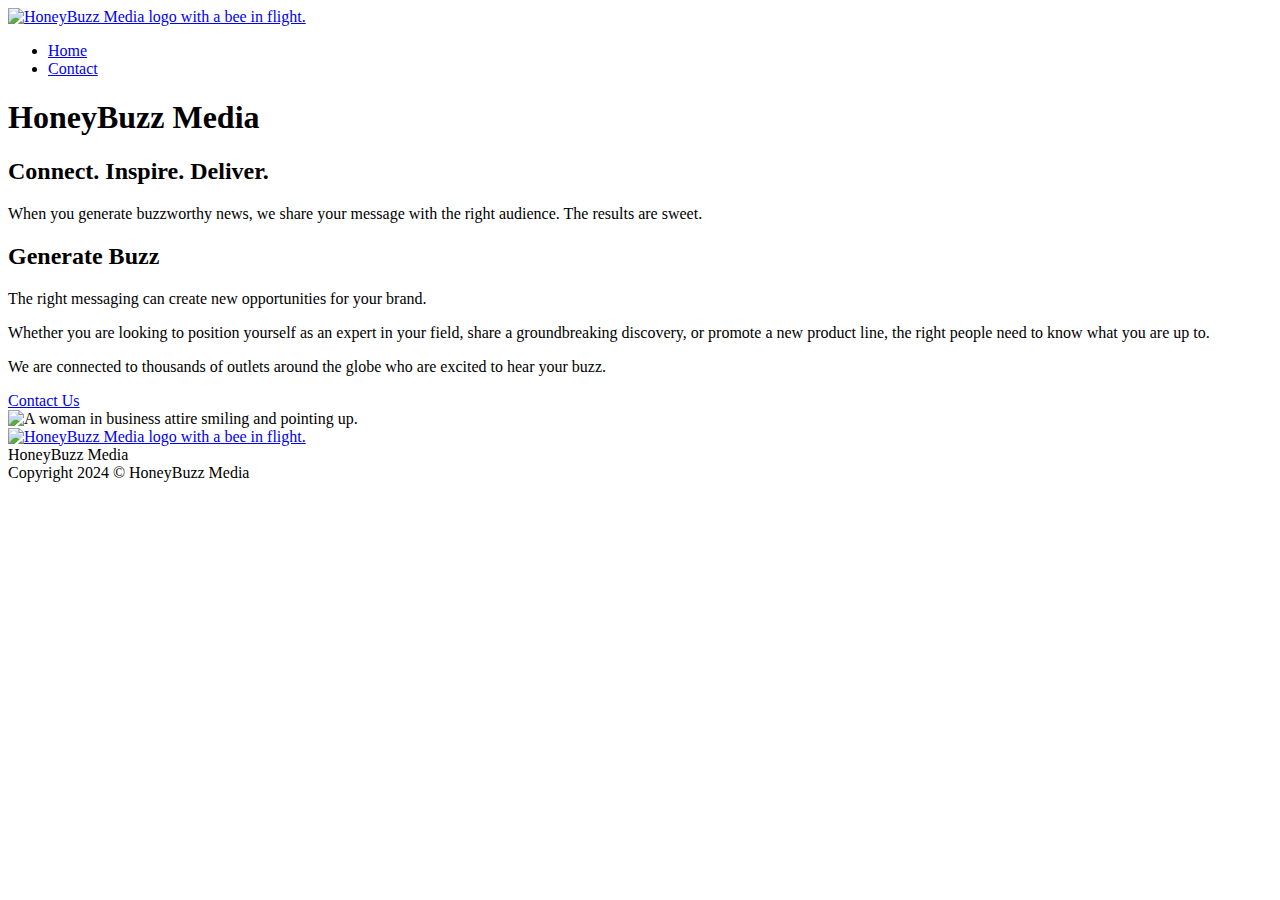
==== index.html @ b6abb652 "Update index.html" ====
<!DOCTYPE html>
<html lang="en">
  <head>
    <meta charset="UTF-8">
    <meta name="viewport" content="width=device-width, initial-scale=1.0">
    <meta http-equiv="X-UA-Compatible" content="ie=edge">
    <meta name="robots" content="index, follow">
    <title>HoneyBuzz Media</title>
    <meta name="description" content="When you generate buzzworthy news, we share your message with the right audience. The results are sweet..">
    <link rel="stylesheet" href="css/style.css">
    <link rel="icon" href="./favicon.ico" type="image/x-icon">
    <link rel="preconnect" href="https://fonts.googleapis.com">
    <link rel="preconnect" href="https://fonts.gstatic.com" crossorigin>
    <link href="https://fonts.googleapis.com/css2?family=Lato:ital,wght@0,300;0,400;0,700;0,900;1,300;1,400;1,700;1,900&family=Open+Sans:ital,wght@0,300;0,400;0,500;0,600;0,700;1,300;1,400;1,500;1,600;1,700&family=Roboto:ital,wght@0,300;0,400;0,500;1,300;1,400;1,500&display=swap" rel="stylesheet">
    <script src="https://ajax.googleapis.com/ajax/libs/jquery/3.3.1/jquery.min.js"></script>
    <script src="javascript/honeybuzz.js"></script>
  </head>
  <body>
    <header class="honeybuzz-header">
        <div class="header-inner">
            <div class="header-left">
                <a href="index.html"><img src="images/honeybuzz-logo.png" alt="HoneyBuzz Media logo with a bee in flight." ></a>
            </div>
            <div class="header-right">
                <nav>
                    <ul>
                        <li><a href="index.html">Home</a></li>
                        <li><a href="contact.html">Contact</a></li>
                    </ul>
                </nav>
            </div>
        </div>
    </header>
    <main> 
        <div class="container hero home-hero">
            <div class="hero-inner">
                <div class="hero-heading">
                    <h1>HoneyBuzz Media</h1>
                </div>
                <div class="hero-subheading">
                    <h2><span>Connect.</span> <span>Inspire.</span> <span>Deliver.</span></h2>
                </div>
                <p>When you generate buzzworthy news, we share your message with the right audience. The results are sweet.</p>

            </div>
        </div>
        <div class="container intro">
            <div class="intro-inner">
                <div class="intro-heading">
                    <h2>Generate Buzz</h2>
                </div>
                <div class="big-p">
                    <p>The right messaging can create new opportunities for your brand.</p>
                </div>
                <div class="med-p">
                    <p>Whether you are looking to position yourself as an expert in your field, share a groundbreaking discovery, or promote a new product line, the right people need to know what you are up to.</p>
                    <p>We are connected to thousands of outlets around the globe who are excited to hear your buzz.</p>
                </div>
                <div class="intro-contact">
                    <a class="animated-arrow" href="#" target="_self">
                        <span class="the-arrow -left">
                            <span class="shaft"></span>
                        </span>
                        <span class="main">
                            <span class="text">Contact Us</span>
                            <span class="the-arrow -right">
                                <span class="shaft"></span>
                            </span>
                        </span></a>
                </div>
                <div class="mobile-intro-image">
                    <img src="images/shutterstock_250081639-reverse-2.jpg" alt="A woman in business attire smiling and pointing up.">
                </div>
            </div>
        </div>
    </main>
    <footer>
        <div class="footer-inner">
            <div class="footer-left">
                <div class="footer-logo">
                    <a href="index.html"><img src="images/honeybuzz-logo.png" alt="HoneyBuzz Media logo with a bee in flight." ></a>
                </div>
           </div>
            <div class="footer-right">
                <div class="footer-right-inner">
                <div class="footer-title">HoneyBuzz Media</div>
                <div class="copyright">Copyright 2024 &copy; HoneyBuzz Media</div>
                </div>
            </div>
        </div>
    </footer>
  </body>
</html>
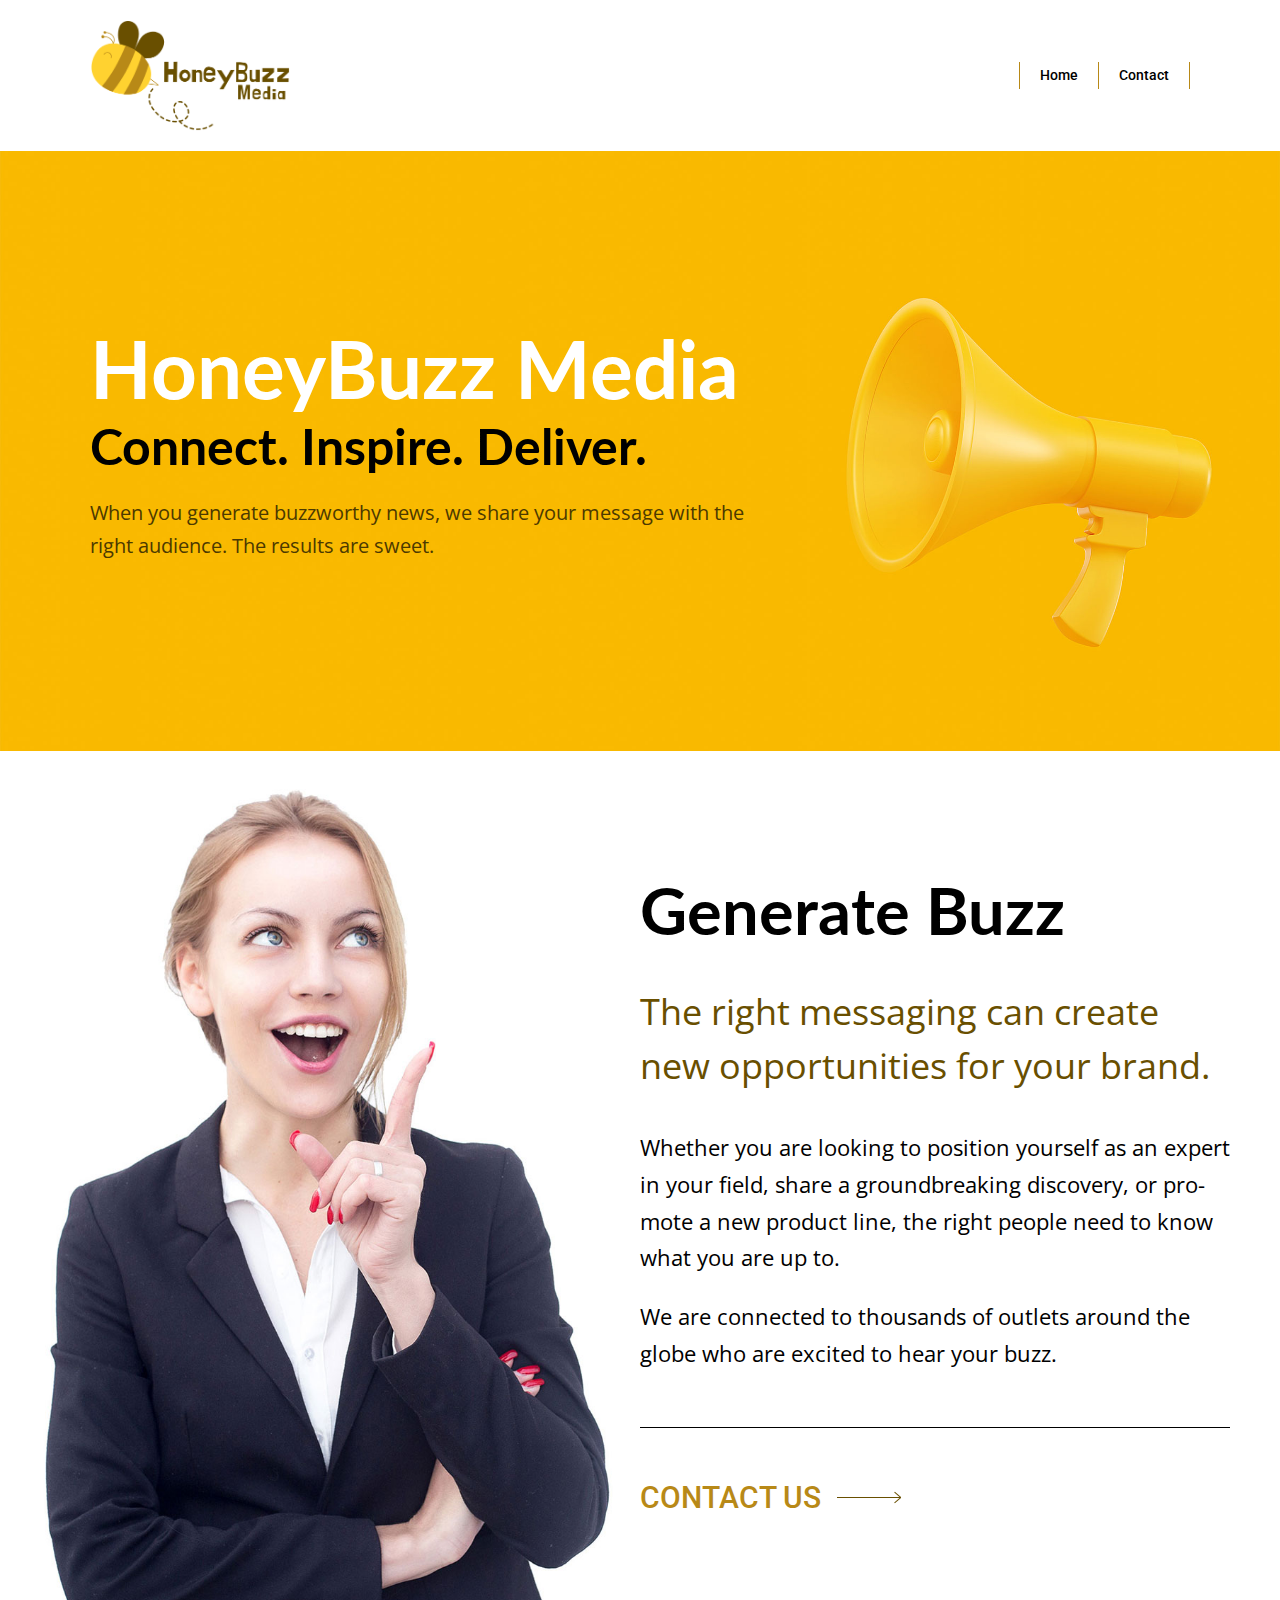
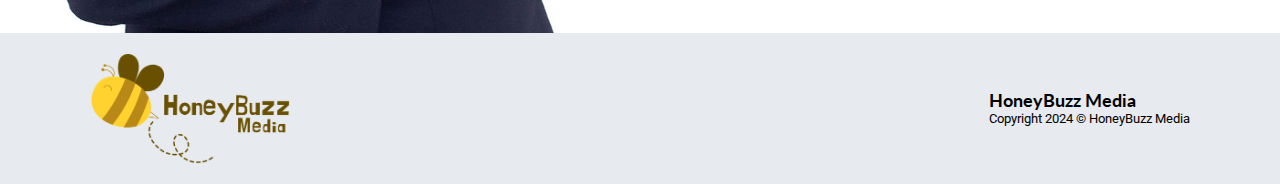
==== commit a20ece76: "Update index.html" ====
--- a/index.html
+++ b/index.html
@@ -57,7 +57,7 @@
                     <p>We are connected to thousands of outlets around the globe who are excited to hear your buzz.</p>
                 </div>
                 <div class="intro-contact">
-                    <a class="animated-arrow" href="#" target="_self">
+                    <a class="animated-arrow" href="contact.html" target="_self">
                         <span class="the-arrow -left">
                             <span class="shaft"></span>
                         </span>
--- a/css/style.css
+++ b/css/style.css
@@ -0,0 +1,1119 @@
+* { 
+	-webkit-box-sizing: border-box; 
+	        box-sizing: border-box;
+}
+html, body {
+	min-height: 100%;
+	color: #000;
+    font-family: 'Open Sans', sans-serif;
+}
+	
+body {
+	font-size: 18px;
+	text-rendering: optimizeLegibility;
+}
+	
+body, ul, ol, dl {
+	margin: 0;
+}
+article, aside, audio, 
+footer, header, nav, section, video {
+	display: block; 
+	}
+
+.yellow {
+    color:#ffd230;
+}
+
+.gold {
+    color:#b88917;
+}
+
+.brown {
+    color:#694f00;
+}
+
+.oxford-b {
+    color:#011936;
+}
+
+.yale-b {
+    color:#0D3B66;
+}
+
+.gray-1 {
+    color:#F3F5F7;
+}
+
+.gray-2 {
+    color:#E7EAEE;
+}
+
+.purple {
+    color:#222E50;
+}
+.purple-1 {
+    color: #1A1423;
+}
+
+.purple-2 {
+    color:#3D314A;
+}
+
+.alt-black {
+    color:#0D1B1E;
+}
+	
+
+h1,
+h2,
+h3,
+h4,
+h5,
+h6 {
+    font-family: 'Lato', sans-serif;
+    font-weight:700;
+    margin:0;
+}
+
+h1 {
+    font-size:3rem;
+}
+
+h2 {
+    font-size:3rem;
+}
+
+h3 {
+    font-size:1.5rem;
+}
+
+	
+p { 
+	-ms-word-break: break-all;
+	word-break: break-all;
+	word-break: break-word;
+	-webkit-hyphens: auto;
+	-ms-hyphens: auto;
+	hyphens: auto;
+    line-height: calc(1ex / 0.32);
+} 
+
+
+textarea { 
+	resize: vertical;
+}
+ 
+table { border-collapse: collapse; }
+td {
+	padding: .5rem;
+}
+
+.honeybuzz-button {
+    display:-webkit-inline-box;
+    display:-ms-inline-flexbox;
+    display:inline-flex;
+    padding:8px 12px;
+    color:#fff;
+    background:#000;
+    text-decoration:none;
+    font-family:'Roboto', sans-serif;
+    font-weight:500;
+    color:#ffd230;
+}
+	
+img { 
+	border: none;
+	max-width: 100%;
+    display:block;
+}
+
+	
+
+	
+sub, sup { 
+	line-height: 0;
+}
+
+
+.honeybuzz-header {
+    width:100%;
+    display:-webkit-box;
+    display:-ms-flexbox;
+    display:flex;
+    -webkit-box-pack:center;
+        -ms-flex-pack:center;
+            justify-content:center;
+}
+
+.header-inner {
+    display:-webkit-box;
+    display:-ms-flexbox;
+    display:flex;
+}
+
+.header-left {
+    width:200px;
+}
+
+.header-right {
+    display:-webkit-box;
+    display:-ms-flexbox;
+    display:flex;
+    -webkit-box-flex:1;
+        -ms-flex:1;
+            flex:1;
+    -webkit-box-pack: end;
+        -ms-flex-pack: end;
+            justify-content: flex-end;
+    -webkit-box-align:center;
+        -ms-flex-align:center;
+            align-items:center;
+}
+
+
+.header-left a,
+.footer-logo a {
+    display:-webkit-box;
+    display:-ms-flexbox;
+    display:flex;
+    width:100%;
+}
+
+.header-left a img,
+.footer-logo a img {
+    width:100%;
+    height:auto;
+}
+
+.container {
+    width:100%;
+    display:-webkit-box;
+    display:-ms-flexbox;
+    display:flex;
+    padding:50px;
+}
+
+.inner {
+    width:auto;
+    max-width:100%;
+    margin:auto;
+}
+
+
+
+nav {
+    font-family:'Roboto', sans-serif;
+    font-weight:500;
+}
+
+
+nav ul {
+    list-style:none;
+    display:-webkit-box;
+    display:-ms-flexbox;
+    display:flex;
+    margin:0;
+    padding:0;
+}
+
+nav li {
+    border-right:1px solid #b88917;
+    padding:5px 0;
+}
+
+nav li a {
+    padding:5px 20px;
+    text-decoration:none;
+    color:#000;
+}
+
+nav li:first-of-type {
+    border-left:1px solid #b88917;
+}
+
+nav li a:hover {
+    background:#000;
+    color:#ffd230;
+    -webkit-transition:0.3s;
+    -o-transition:0.3s;
+    transition:0.3s;
+}
+
+
+.hero {
+    background-size:cover;
+    background-repeat:no-repeat;
+    background-position:center right;
+    height:600px;
+}
+
+.home-hero {
+    background-image:url('../images/shutterstock_1963613125-reverse-opt.jpg');
+}
+
+.contact-hero {
+    background-image:url('../images/tamanna-rumee-FtJEat_S7Q4-unsplash-cropped-3.jpg');
+}
+
+.hero-inner {
+    width:100%;
+    margin:auto;
+    display:-webkit-box;
+    display:-ms-flexbox;
+    display:flex;
+    -webkit-box-orient:vertical;
+    -webkit-box-direction:normal;
+        -ms-flex-direction:column;
+            flex-direction:column;
+}
+
+
+.hero-heading h1 {
+    font-size:80px;
+    color:#fff;
+}
+
+.hero-subheading h2 {
+    font-size:50px;
+    color:#000;
+}
+
+.hero p {
+    color:#4c3900;
+    font-size:20px;
+    max-width:60ch;
+}
+
+.container.intro {
+    padding:50px 50px 0 50px;
+}
+
+
+.intro-inner {
+    width:100%;
+}
+
+
+.intro-heading h2 {
+    font-size:70px;
+}
+
+.big-p p {
+    font-size:40px;
+    color:#b88917;
+    color:#694f00;
+    max-width:30ch;
+    line-height:1.5;
+}
+
+.med-p p {
+    font-size:26px;
+}
+
+.mobile-intro-image {
+    width:100%;
+    margin-top:20px;
+}
+
+.mobile-intro-image img {
+    width:100%;
+    height:auto;
+}
+
+
+
+footer {
+    width:100%;
+    padding:20px 50px;
+    background:#fff;
+    display:-webkit-box;
+    display:-ms-flexbox;
+    display:flex;
+    background:#E7EAEE;
+}
+
+.footer-inner {
+    display:-webkit-box;
+    display:-ms-flexbox;
+    display:flex;
+    margin:auto;
+    width:100%;
+}
+
+.footer-left,
+.footer-right {
+    display:-webkit-box;
+    display:-ms-flexbox;
+    display:flex;
+}
+
+.footer-left {
+    width:200px;
+}
+
+.footer-right {
+    -webkit-box-flex:1;
+        -ms-flex:1;
+            flex:1;
+    -webkit-box-pack: end;
+        -ms-flex-pack: end;
+            justify-content: flex-end;
+    -webkit-box-align: center;
+        -ms-flex-align: center;
+            align-items: center;
+}
+
+.footer-logo {
+    -webkit-box-flex:1;
+        -ms-flex:1;
+            flex:1;
+}
+
+
+.footer-title {
+    font-family: 'Lato', sans-serif;
+    font-weight:700;
+    font-size:1.1rem;
+}
+
+.copyright {
+    display:-webkit-box;
+    display:-ms-flexbox;
+    display:flex;
+    font-size:.8rem;
+    font-family:'Roboto', sans-serif;
+}
+
+.the-arrow {
+    width: 64px;
+    -webkit-transition: all 0.2s;
+    -o-transition: all 0.2s;
+    transition: all 0.2s;
+  }
+  
+  .the-arrow.-left {
+    position: absolute;
+    top: 60%;
+    left: 0;
+  }
+  
+  .the-arrow.-left > .shaft {
+    width: 0;
+    background-color: #694f00;
+  }
+  
+  .the-arrow.-left > .shaft:before,
+  .the-arrow.-left > .shaft:after {
+    width: 0;
+    background-color: #694f00;
+  }
+  
+  .light-arrow .the-arrow.-left > .shaft:before,
+  .light-arrow .the-arrow.-left > .shaft:after {
+    background-color: #694f00;
+  }
+  
+  .the-arrow.-left > .shaft:before {
+    -webkit-transform: rotate(0);
+    -ms-transform: rotate(0);
+    transform: rotate(0);
+  }
+  
+  .the-arrow.-left > .shaft:after {
+    -webkit-transform: rotate(0);
+    -ms-transform: rotate(0);
+    transform: rotate(0);
+  }
+  
+  .the-arrow.-right > .shaft {
+    width: 64px;
+    -webkit-transition-delay: 0.2s;
+    -o-transition-delay: 0.2s;
+    transition-delay: 0.2s;
+  }
+  
+  .the-arrow.-right > .shaft:before,
+  .the-arrow.-right > .shaft:after {
+    width: 8px;
+    -webkit-transition-delay: 0.3s;
+    -o-transition-delay: 0.3s;
+    transition-delay: 0.3s;
+    -webkit-transition: all 0.5s;
+    -o-transition: all 0.5s;
+    transition: all 0.5s;
+  }
+  
+  .the-arrow.-right > .shaft:before {
+    -webkit-transform: rotate(40deg);
+    -ms-transform: rotate(40deg);
+    transform: rotate(40deg);
+  }
+  
+  .the-arrow.-right > .shaft:after {
+    -webkit-transform: rotate(-40deg);
+    -ms-transform: rotate(-40deg);
+    transform: rotate(-40deg);
+  }
+  
+  .the-arrow > .shaft {
+    background-color: #694f00;
+    display: block;
+    height: 1px;
+    position: relative;
+    -webkit-transition: all 0.2s;
+    -o-transition: all 0.2s;
+    transition: all 0.2s;
+    -webkit-transition-delay: 0;
+    -o-transition-delay: 0;
+    transition-delay: 0;
+    will-change: transform;
+  }
+  
+  .light-arrow .the-arrow > .shaft {
+    background-color: #694f00;
+  }
+  
+  .the-arrow > .shaft:before,
+  .the-arrow > .shaft:after {
+    background-color: #694f00;
+    content: "";
+    display: block;
+    height: 1px;
+    position: absolute;
+    top: 0;
+    right: 0;
+    -webkit-transition: all 0.2s;
+    -o-transition: all 0.2s;
+    transition: all 0.2s;
+    -webkit-transition-delay: 0;
+    -o-transition-delay: 0;
+    transition-delay: 0;
+  }
+  
+  .light-arrow .the-arrow > .shaft:before,
+  .light-arrow .the-arrow > .shaft:after {
+    background-color: #694f00;
+  }
+  
+  .the-arrow > .shaft:before {
+    -webkit-transform-origin: top right;
+    -ms-transform-origin: top right;
+    transform-origin: top right;
+  }
+  
+  .the-arrow > .shaft:after {
+    -webkit-transform-origin: bottom right;
+    -ms-transform-origin: bottom right;
+    transform-origin: bottom right;
+  }
+  
+  .animated-arrow {
+    display: inline-block;
+    color: #000;
+    text-decoration: none;
+    position: relative;
+    -webkit-transition: all 0.2s;
+    -o-transition: all 0.2s;
+    transition: all 0.2s;
+      font-family:"Roboto", Sans-serif;
+    text-decoration: none;
+  }
+  
+  .animated-arrow:hover > .the-arrow.-left > .shaft {
+    width: 64px;
+    -webkit-transition-delay: 0.1s;
+    -o-transition-delay: 0.1s;
+    transition-delay: 0.1s;
+    background-color: #694f00;
+  }
+  
+  .animated-arrow.light-arrow:hover > .the-arrow.-left > .shaft {
+    background-color: #694f00;
+  }
+  
+  .animated-arrow:hover > .the-arrow.-left > .shaft:before,
+  .animated-arrow:hover > .the-arrow.-left > .shaft:after {
+    width: 8px;
+    -webkit-transition-delay: 0.1s;
+    -o-transition-delay: 0.1s;
+    transition-delay: 0.1s;
+    background-color: #694f00;
+  }
+  
+  .animated-arrow.light-arrow:hover > .the-arrow.-left > .shaft:before,
+  .animated-arrow.light-arrow:hover > .the-arrow.-left > .shaft:after {
+    background-color: #694f00;
+  }
+  
+  .animated-arrow:hover > .the-arrow.-left > .shaft:before {
+    -webkit-transform: rotate(40deg);
+    -ms-transform: rotate(40deg);
+    transform: rotate(40deg);
+  }
+  
+  .animated-arrow:hover > .the-arrow.-left > .shaft:after {
+    -webkit-transform: rotate(-40deg);
+    -ms-transform: rotate(-40deg);
+    transform: rotate(-40deg);
+  }
+  
+  .animated-arrow:hover > .main {
+    -webkit-transform: translateX(80px);
+    -ms-transform: translateX(80px);
+    transform: translateX(80px);
+  }
+  
+  .animated-arrow:hover > .main > .the-arrow.-right > .shaft {
+    width: 0;
+    -webkit-transform: translateX(200%);
+    -ms-transform: translateX(200%);
+    transform: translateX(200%);
+    -webkit-transition-delay: 0;
+    -o-transition-delay: 0;
+    transition-delay: 0;
+  }
+  
+  .animated-arrow:hover > .main > .the-arrow.-right > .shaft:before,
+  .animated-arrow:hover > .main > .the-arrow.-right > .shaft:after {
+    width: 0;
+    -webkit-transition-delay: 0;
+    -o-transition-delay: 0;
+    transition-delay: 0;
+    -webkit-transition: all 0.1s;
+    -o-transition: all 0.1s;
+    transition: all 0.1s;
+  }
+  
+  .animated-arrow:hover > .main > .the-arrow.-right > .shaft:before {
+    -webkit-transform: rotate(0);
+    -ms-transform: rotate(0);
+    transform: rotate(0);
+  }
+  
+  .animated-arrow:hover > .main > .the-arrow.-right > .shaft:after {
+    -webkit-transform: rotate(0);
+    -ms-transform: rotate(0);
+    transform: rotate(0);
+  }
+  
+  .animated-arrow > .main,
+  .static-arrow > .main {
+    display: -webkit-box;
+    display: -ms-flexbox;
+    display: flex;
+    -webkit-box-align: center;
+    -ms-flex-align: center;
+    align-items: center;
+    -webkit-transition: all 0.2s;
+    -o-transition: all 0.2s;
+    transition: all 0.2s;
+  }
+  
+  .animated-arrow > .main > .text,
+  .static-arrow > .main > .text {
+      color:#b88917;
+    margin: 0 16px 0 0;
+    line-height: 1;
+    font-weight:500;
+    font-size:30px;
+    text-transform:uppercase;
+  }
+  
+  .animated-arrow > .main > .the-arrow,
+  .static-arrow > .main > .the-arrow {
+    position: relative;
+  }
+
+  .intro-contact {
+    margin-top:55px;
+    padding-top:55px;
+    border-top:1px solid;
+    max-width:880px;
+  }
+
+  .contact-container {
+    padding:50px 50px 0 50px;
+  }
+
+
+  .contact-duo {
+    width:100%;
+    display:-webkit-box;
+    display:-ms-flexbox;
+    display:flex;
+    -webkit-box-orient:vertical;
+    -webkit-box-direction:reverse;
+        -ms-flex-direction:column-reverse;
+            flex-direction:column-reverse;
+  }
+
+  .contact-image {
+    width:100%;
+    position:relative;
+  }
+
+  .contact-image img {
+    width:100%;
+    height:auto;
+  }
+
+  .contact-form {
+    width:100%;
+  }
+
+
+
+
+
+
+
+@media (max-width: 767px) {
+    .honeybuzz-header {
+        padding:0;
+    }
+    .header-inner {
+        width:100%;
+    }
+    .header-left {
+        width:60%;
+        padding:10px;
+    }
+
+    .header-left a {
+        width:90%;
+    }
+
+    .header-right {
+        -webkit-box-flex:unset;
+            -ms-flex:unset;
+                flex:unset;
+        -webkit-box-pack: unset;
+            -ms-flex-pack: unset;
+                justify-content: unset;
+        -webkit-box-align:unset;
+            -ms-flex-align:unset;
+                align-items:unset;
+        width:40%;
+        background:#000;
+        display:-webkit-box;
+        display:-ms-flexbox;
+        display:flex;
+    }
+
+
+
+    nav {
+        padding:10px;
+        display:-webkit-box;
+        display:-ms-flexbox;
+        display:flex;
+        width:unset;
+        -webkit-box-flex:1;
+            -ms-flex:1;
+                flex:1;
+    }
+
+
+
+    nav ul {
+        -webkit-box-orient:vertical;
+        -webkit-box-direction:normal;
+            -ms-flex-direction:column;
+                flex-direction:column;
+        margin:auto;
+        font-size:4vw;
+        
+    }
+
+    nav li a {
+        color:#fff;
+        padding:10px 0;
+        text-decoration:underline;
+        -webkit-text-decoration-color:#b88917;
+                text-decoration-color:#b88917;
+        text-decoration-thickness: 2px;
+    }
+
+
+    nav li {
+        border:none;
+    }
+    nav li:first-of-type {
+        border:none;
+    }
+
+    .hero {
+        height:auto;
+    }
+
+    .hero p {
+        max-width:100%;
+    }
+
+    .container {
+        padding:30px 20px;
+    }
+    .container.intro {
+        padding:30px 20px 0 20px;
+    }
+    h2 {
+        font-size:2rem;
+    }
+
+    .hero-heading h1 {
+        font-size:16vw;
+    }
+
+    .hero-subheading h2 {
+        display:-webkit-box;
+        display:-ms-flexbox;
+        display:flex;
+        -webkit-box-orient:vertical;
+        -webkit-box-direction:normal;
+            -ms-flex-direction:column;
+                flex-direction:column;
+        font-size:11vw;
+    }
+
+    .hero p {
+        font-size:5vw;
+    }
+
+
+    .intro-heading h2 {
+        font-size:12vw;
+    }
+
+    .big-p p {
+        font-size:7vw;
+        line-height:1.4;
+    }
+
+    .med-p p {
+        font-size:5vw;
+    }
+
+    .intro-contact {
+        padding-top:35px;
+        margin-top:35px;
+        width:100%;
+        max-width:100%;
+    }
+
+
+
+    .animated-arrow > .main > .text, .static-arrow > .main > .text {
+        font-size:6vw;
+    }
+
+    footer {
+        padding:20px;
+    }
+
+    .footer-inner {
+        width:100%;
+        -webkit-box-orient:vertical;
+    -webkit-box-direction:normal;
+        -ms-flex-direction:column;
+            flex-direction:column;
+        text-align: center;
+    }
+
+    .footer-left,
+    .footer-right {
+        width:100%;
+    }
+
+    .footer-left {
+        padding-bottom:20px;
+        margin-bottom:20px;
+        border-bottom:solid 2px #fff;
+    }
+
+    .footer-right {
+        -webkit-box-flex:unset;
+            -ms-flex:unset;
+                flex:unset;
+        -webkit-box-pack: center;
+            -ms-flex-pack: center;
+                justify-content: center;
+    }
+
+    .footer-logo {
+        display:-webkit-box;
+        display:-ms-flexbox;
+        display:flex;
+        -webkit-box-pack: center;
+            -ms-flex-pack: center;
+                justify-content: center;
+    }
+
+
+    .footer-logo a {
+        width:200px;
+    }
+
+    .footer-title {
+        font-size:.9rem;
+        margin-bottom:4px;
+    }
+    .copyright {
+        padding:0;
+        text-align: center;
+        -webkit-box-pack:center;
+        -ms-flex-pack:center;
+            justify-content:center;
+    }
+
+    .container.contact-container {
+        padding:30px 20px 0 20px;
+    }
+
+    .contact-form iframe {
+        max-width:100%;
+    }
+
+    .contact-image {
+        margin-top:20px;
+    }
+
+    .contact-image img {
+        width:80%;
+        margin:0 auto;
+    }
+
+
+}
+
+
+@media (min-width: 768px) {
+    .honeybuzz-header {
+        padding:20px 35px;
+    }
+    .header-inner {
+        width:100%;
+    }
+    nav li a {
+        padding:5px 10px;
+    }
+    nav {
+        font-size:.9rem;
+    }
+
+    .contact-image img {
+        width:400px;
+        margin:auto;
+    }
+
+    .contact-form {
+        display:-webkit-box;
+        display:-ms-flexbox;
+        display:flex;
+        -webkit-box-pack: center;
+            -ms-flex-pack: center;
+                justify-content: center;
+    }
+
+}
+
+@media (min-width: 768px) and (orientation: portrait) {
+  }
+
+@media (min-width:1100px) {
+    .header-inner {
+        width:1000px;    
+    }
+    .header-left {
+        width:200px;
+    }
+    nav {
+        font-size:.9rem;
+    }
+    nav li a {
+        padding:5px 20px;
+    }
+
+    .honeybuzz-header {
+        padding:20px 50px;
+    }
+
+    .footer-inner {
+        width:1000px;    
+    }
+
+    .contact-duo {
+        -webkit-box-orient:horizontal;
+        -webkit-box-direction:normal;
+            -ms-flex-direction:row;
+                flex-direction:row;
+        width:1000px;
+        margin:0 auto;
+      }
+
+      .contact-image {
+        width:unset;
+        -webkit-box-flex:1;
+            -ms-flex:1;
+                flex:1;
+      }
+    
+      .contact-image img {
+        position:absolute;
+        width:100%;
+        height:100%;
+        -o-object-fit: contain;
+           object-fit: contain;
+        -o-object-position:bottom left;
+           object-position:bottom left;
+      }
+    
+      .contact-form {
+        width:auto;
+        display:block;
+        -webkit-box-pack:unset;
+            -ms-flex-pack:unset;
+                justify-content:unset;
+      }
+
+
+}
+
+@media (min-width:1200px) {
+    p {
+        max-width:60ch;
+    }
+    .header-inner {
+        width:1100px;    
+    }
+
+    .hero-inner {
+        width:1100px;
+    }
+
+    .footer-inner {
+        width:1100px;    
+    }
+
+    .container.intro {
+        padding:50px;
+    }
+
+    .intro {
+        background-image:url('../images/shutterstock_250081639-reverse-4.jpg');
+        background-size:50% auto;
+        background-repeat:no-repeat;
+        background-position:bottom left;
+    }
+
+    .intro-inner {
+        margin-left:auto;
+        width:50%;
+        margin-top:70px;
+        margin-bottom:70px;
+    }
+
+    .intro-heading h2 {
+        font-size:65px;
+    }
+    
+    .big-p p {
+        font-size:36px;
+    }
+    
+    .med-p p {
+        font-size:22px;
+    }
+
+    .mobile-intro-image {
+        display:none;
+    }
+
+    .contact-duo {
+        width:1100px;
+      }
+
+}
+
+@media (min-width:1300px) {
+    .header-inner {
+        width:1200px;    
+    }
+
+    nav {
+        font-size:1rem;
+    }
+
+    .hero-inner {
+        width:1200px;
+    }
+
+    .intro-inner {
+        min-height:60vh;
+        margin-top:80px;
+        margin-bottom:80px;
+    }
+
+
+    .footer-inner {
+        width:1200px;    
+    }
+
+    .contact-duo {
+        width:1200px;
+    }
+
+}
+
+@media (min-width:1350px) {
+    .intro {
+        background-image:url('../images/shutterstock_250081639-reverse-5.jpg');
+        background-size:45% auto;
+        background-position:bottom left;
+    }
+
+    .intro-inner {
+        min-height:60vh;
+        margin-top:80px;
+        margin-bottom:80px;
+        width:55%;
+        padding-left:10px;
+    }
+}
+
+@media (min-width:1450px) {
+    .intro {
+        background-size:40% auto;
+    }
+
+    .intro-inner {
+        width:60%;
+    }
+}
+
+@media (min-width:1600px) {
+    .intro-heading h2 {
+        font-size:70px;
+    }
+    
+    .big-p p {
+        font-size:40px;
+    }
+    
+    .med-p p {
+        font-size:26px;
+    }
+}
+
+@media (min-width:1800px) {
+    .intro {
+        background-position:top left;
+    }
+
+}
+
+@media (min-width:2000px) {
+    .intro-inner {
+        padding-left:0;
+    }
+}
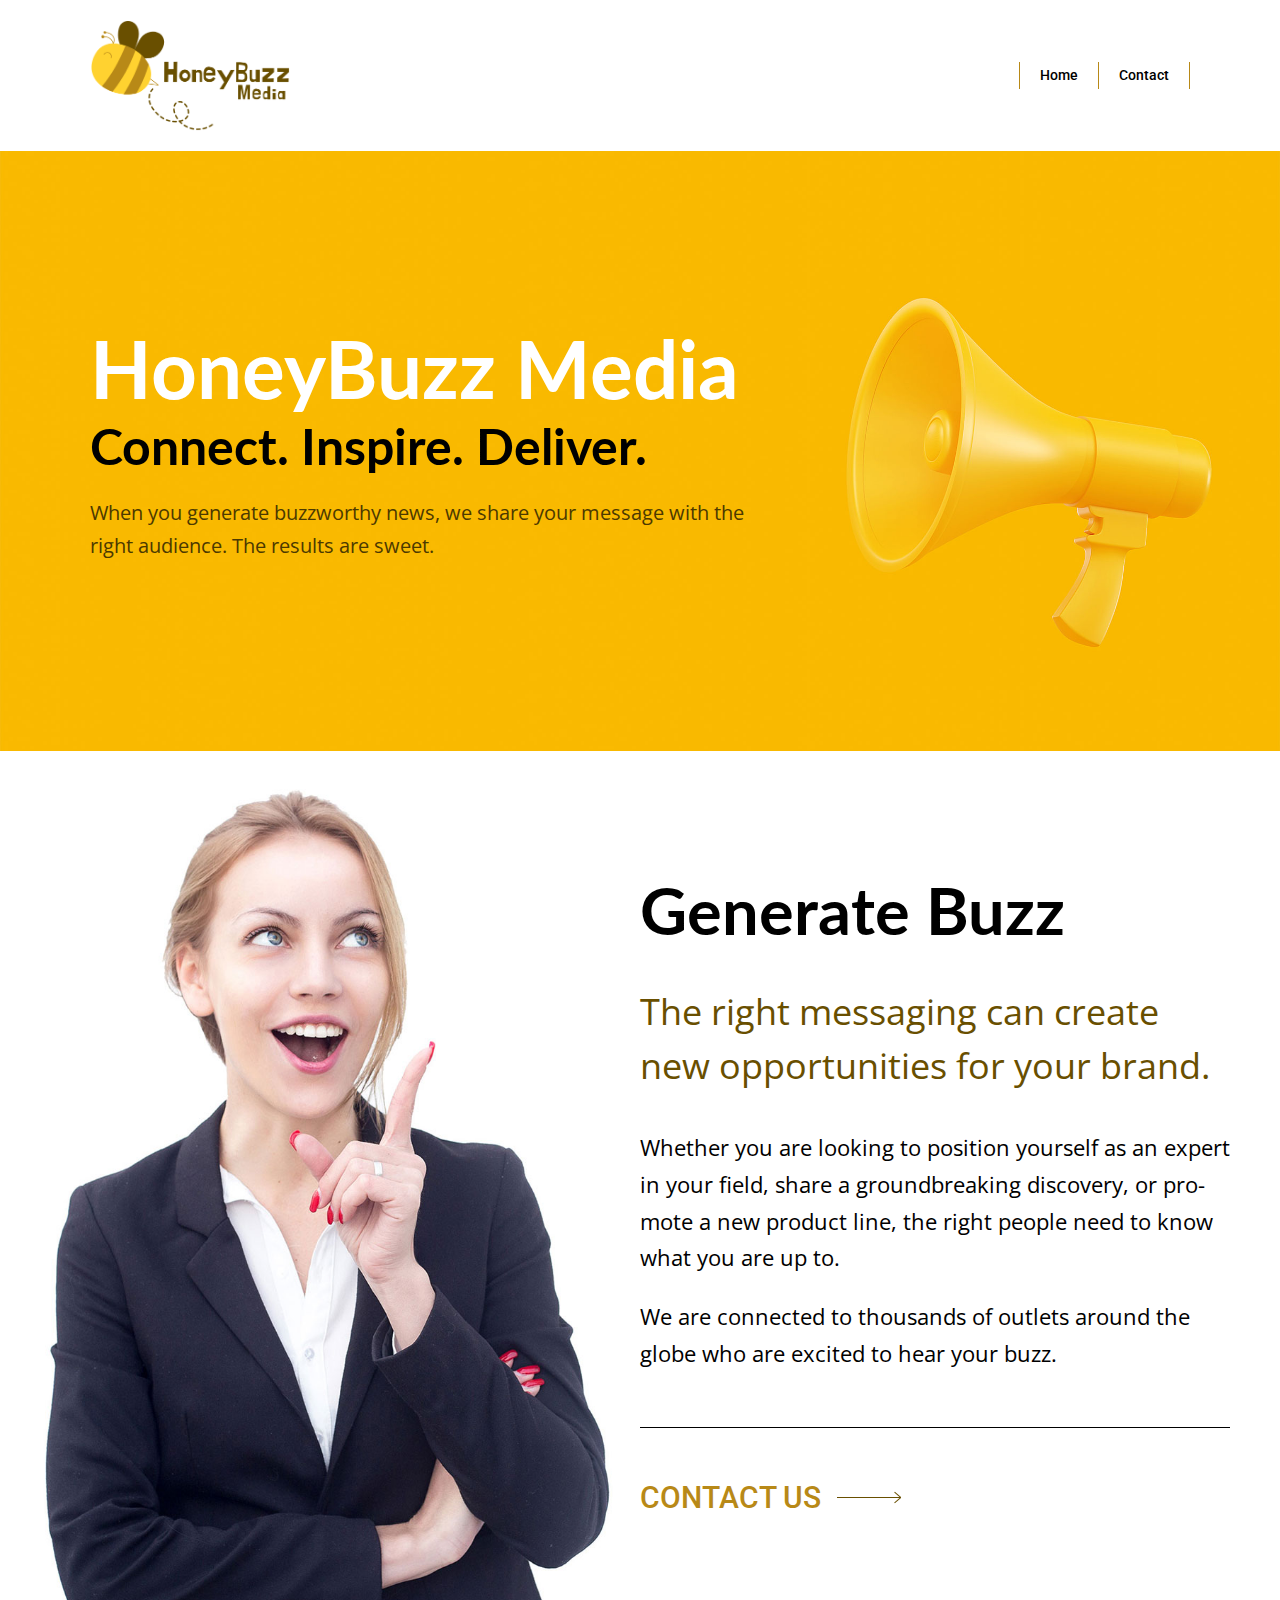
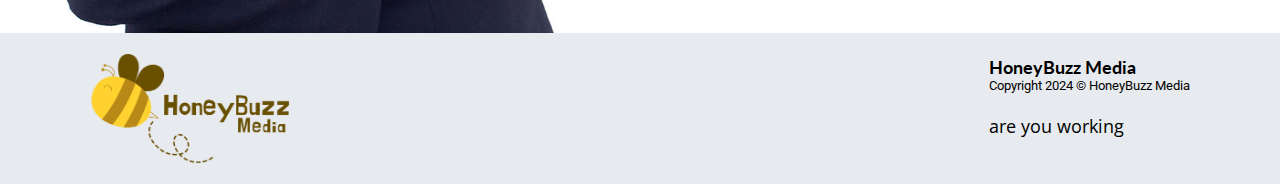
==== commit 129e8fc7: "Update index.html" ====
--- a/index.html
+++ b/index.html
@@ -19,12 +19,12 @@
     <header class="honeybuzz-header">
         <div class="header-inner">
             <div class="header-left">
-                <a href="index.html"><img src="images/honeybuzz-logo.png" alt="HoneyBuzz Media logo with a bee in flight." ></a>
+                <a href="https://honeybuzzmedia.com/"><img src="images/honeybuzz-logo.png" alt="HoneyBuzz Media logo with a bee in flight." ></a>
             </div>
             <div class="header-right">
                 <nav>
                     <ul>
-                        <li><a href="index.html">Home</a></li>
+                        <li><a href="https://honeybuzzmedia.com/">Home</a></li>
                         <li><a href="contact.html">Contact</a></li>
                     </ul>
                 </nav>
@@ -78,13 +78,14 @@
         <div class="footer-inner">
             <div class="footer-left">
                 <div class="footer-logo">
-                    <a href="index.html"><img src="images/honeybuzz-logo.png" alt="HoneyBuzz Media logo with a bee in flight." ></a>
+                    <a href="https://honeybuzzmedia.com/"><img src="images/honeybuzz-logo.png" alt="HoneyBuzz Media logo with a bee in flight." ></a>
                 </div>
            </div>
             <div class="footer-right">
                 <div class="footer-right-inner">
-                <div class="footer-title">HoneyBuzz Media</div>
-                <div class="copyright">Copyright 2024 &copy; HoneyBuzz Media</div>
+                  <div class="footer-title">HoneyBuzz Media</div>
+                  <div class="copyright">Copyright 2024 &copy; HoneyBuzz Media</div>
+                  <p>are you working</p>
                 </div>
             </div>
         </div>
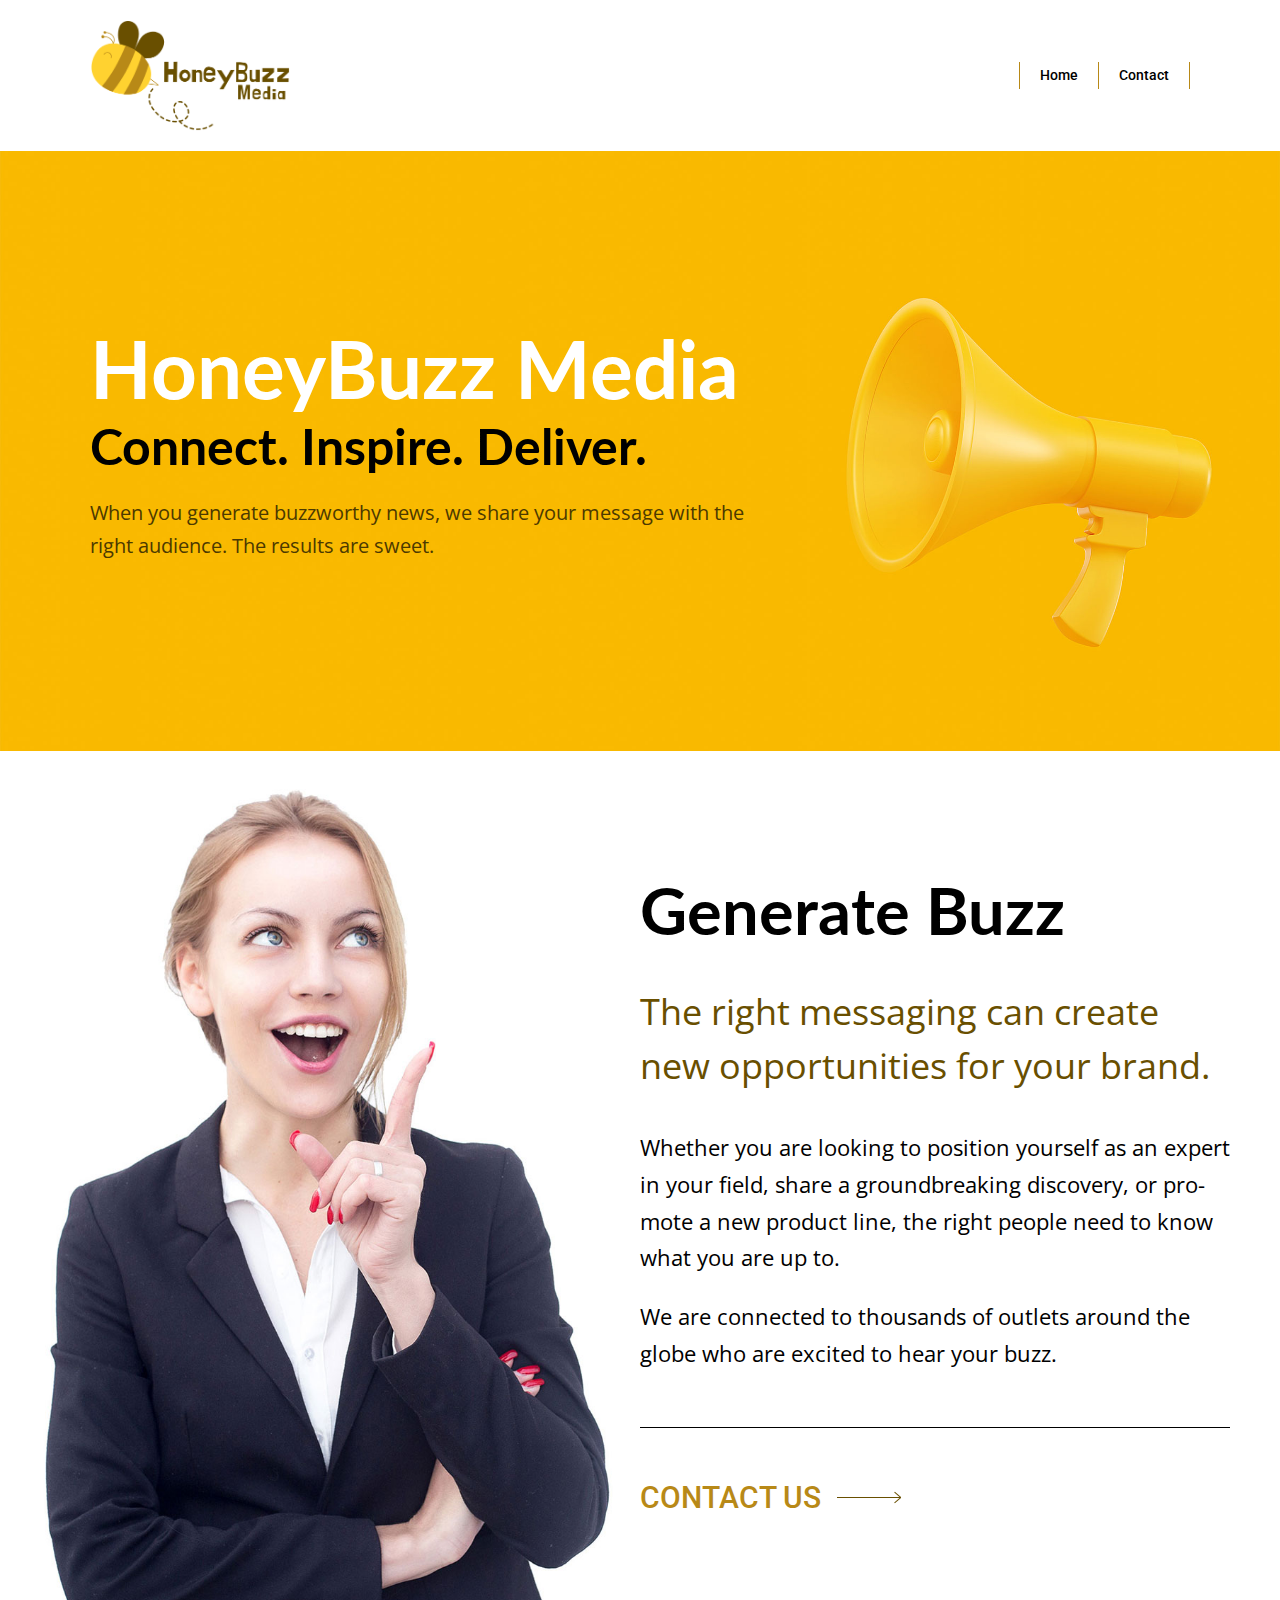
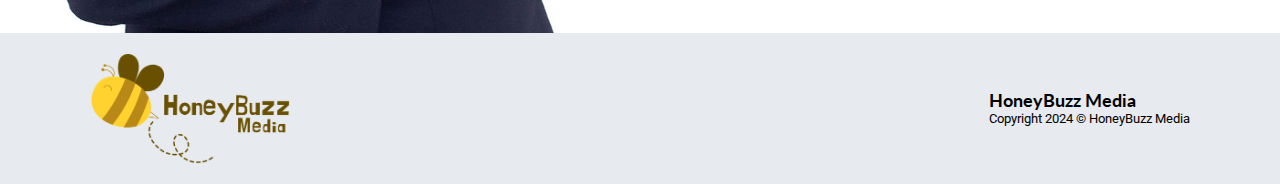
==== commit 17b6d862: "Update index.html" ====
--- a/index.html
+++ b/index.html
@@ -85,7 +85,6 @@
                 <div class="footer-right-inner">
                   <div class="footer-title">HoneyBuzz Media</div>
                   <div class="copyright">Copyright 2024 &copy; HoneyBuzz Media</div>
-                  <p>are you working</p>
                 </div>
             </div>
         </div>
